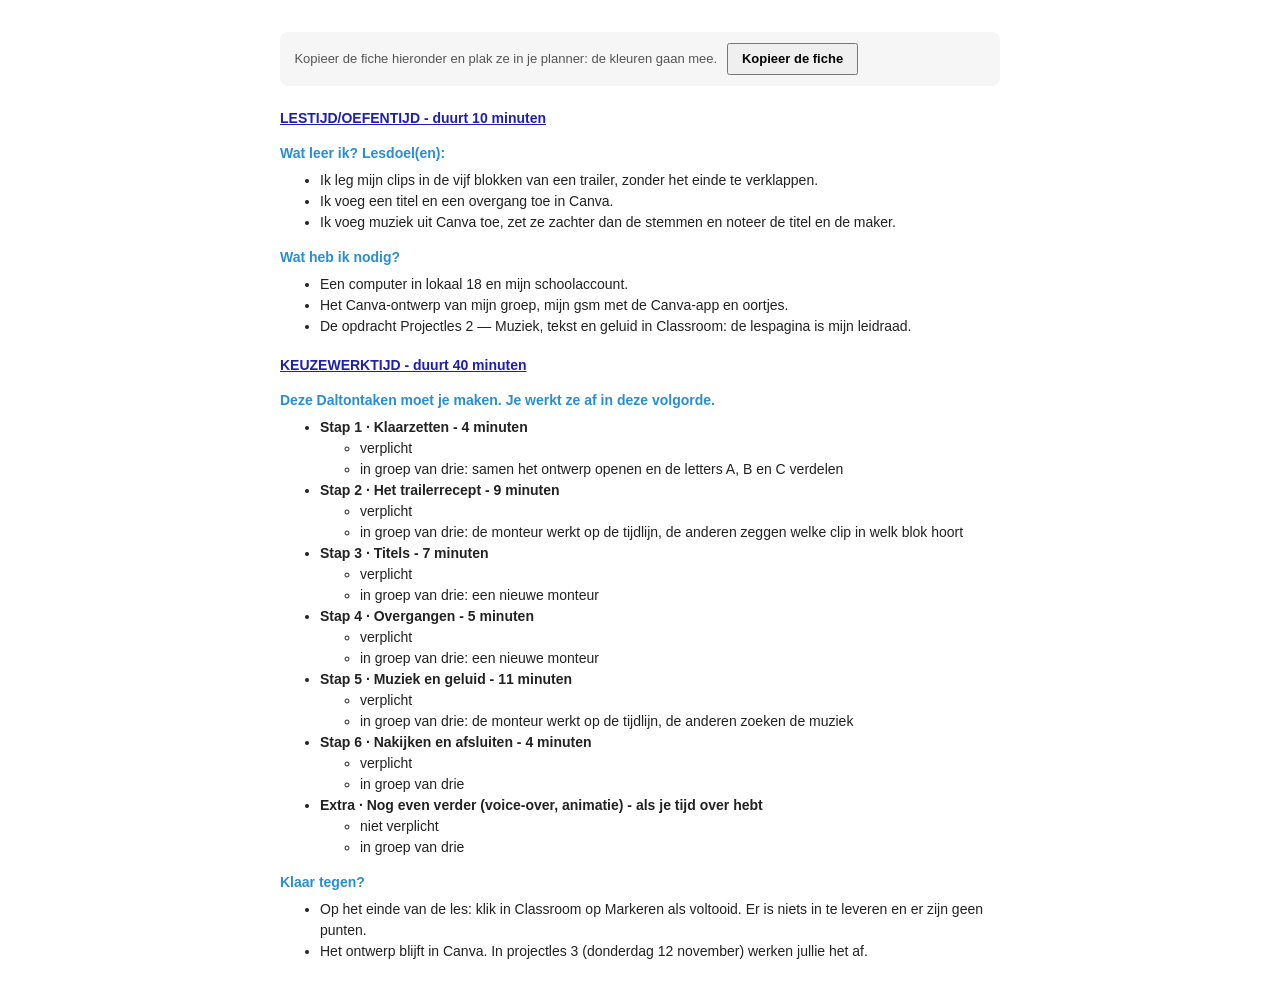
==== dalton-lesfiche.html @ 351293ef "Projectles 2: Muziek, tekst en geluid (leidraad, geen punten) Co-Authored-By: Claude Sonnet 5.5 <nor" ====
<!DOCTYPE html>
<html lang="nl-BE">
<head>
<meta charset="UTF-8">
<meta name="viewport" content="width=device-width, initial-scale=1">
<title>Dalton-lesfiche · 3MWWE · Projectles 2 — Muziek, tekst en geluid</title>
<!--
  Dalton-lesfiche voor de leerlingen, in de kleurcode van het Dalton-sjabloon:
    tijdsblokken  #1D1FB4  vet + onderlijnd
    tussenkoppen  #288ED4  vet
    tekst         #222222  (taaktitels vet)
  De opmaak staat INLINE, zodat ze meekomt als je kopieert en plakt in je planner.
  Keuzewerktijd = 50 minuten - instructietijd.
-->
<style>
  body { margin: 2rem auto; max-width: 720px; padding: 0 1rem; background: #fff; }
  .uitleg { font: 13px/1.5 Arial, sans-serif; color: #555; background: #f6f6f6; border-radius: 8px; padding: .7rem .9rem; margin-bottom: 1.4rem; }
  .uitleg button { font: inherit; font-weight: bold; margin-left: .4rem; padding: .25rem .8rem; cursor: pointer; }
</style>
</head>
<body>

<p class="uitleg">Kopieer de fiche hieronder en plak ze in je planner: de kleuren gaan mee.
  <button type="button" id="kopieer">Kopieer de fiche</button> <span id="gemeld"></span></p>

<div id="fiche" style="font-family: 'Open Sans', Arial, sans-serif; font-size: 14px; line-height: 1.5; color: #222222;">
  <p style="margin: 0 0 14px;"><span style="color: #1D1FB4; font-weight: bold; text-decoration: underline;">LESTIJD/OEFENTIJD - duurt 10 minuten</span></p>

  <p style="margin: 0 0 6px; color: #288ED4; font-weight: bold;">Wat leer ik? Lesdoel(en):</p>
  <ul style="margin: 0 0 14px; list-style-type: disc;">
    <li>Ik leg mijn clips in de vijf blokken van een trailer, zonder het einde te verklappen.</li>
    <li>Ik voeg een titel en een overgang toe in Canva.</li>
    <li>Ik voeg muziek uit Canva toe, zet ze zachter dan de stemmen en noteer de titel en de maker.</li>
  </ul>

  <p style="margin: 0 0 6px; color: #288ED4; font-weight: bold;">Wat heb ik nodig?</p>
  <ul style="margin: 0 0 18px; list-style-type: disc;">
    <li>Een computer in lokaal 18 en mijn schoolaccount.</li>
    <li>Het Canva-ontwerp van mijn groep, mijn gsm met de Canva-app en oortjes.</li>
    <li>De opdracht Projectles 2 — Muziek, tekst en geluid in Classroom: de lespagina is mijn leidraad.</li>
  </ul>

  <p style="margin: 0 0 14px;"><span style="color: #1D1FB4; font-weight: bold; text-decoration: underline;">KEUZEWERKTIJD - duurt 40 minuten</span></p>

  <p style="margin: 0 0 6px; color: #288ED4; font-weight: bold;">Deze Daltontaken moet je maken. Je werkt ze af in deze volgorde.</p>
  <ul style="margin: 0 0 14px; list-style-type: disc;">
    <li><strong>Stap 1 · Klaarzetten - 4 minuten</strong>
      <ul style="list-style-type: circle;"><li>verplicht</li><li>in groep van drie: samen het ontwerp openen en de letters A, B en C verdelen</li></ul></li>
    <li><strong>Stap 2 · Het trailerrecept - 9 minuten</strong>
      <ul style="list-style-type: circle;"><li>verplicht</li><li>in groep van drie: de monteur werkt op de tijdlijn, de anderen zeggen welke clip in welk blok hoort</li></ul></li>
    <li><strong>Stap 3 · Titels - 7 minuten</strong>
      <ul style="list-style-type: circle;"><li>verplicht</li><li>in groep van drie: een nieuwe monteur</li></ul></li>
    <li><strong>Stap 4 · Overgangen - 5 minuten</strong>
      <ul style="list-style-type: circle;"><li>verplicht</li><li>in groep van drie: een nieuwe monteur</li></ul></li>
    <li><strong>Stap 5 · Muziek en geluid - 11 minuten</strong>
      <ul style="list-style-type: circle;"><li>verplicht</li><li>in groep van drie: de monteur werkt op de tijdlijn, de anderen zoeken de muziek</li></ul></li>
    <li><strong>Stap 6 · Nakijken en afsluiten - 4 minuten</strong>
      <ul style="list-style-type: circle;"><li>verplicht</li><li>in groep van drie</li></ul></li>
    <li><strong>Extra · Nog even verder (voice-over, animatie) - als je tijd over hebt</strong>
      <ul style="list-style-type: circle;"><li>niet verplicht</li><li>in groep van drie</li></ul></li>
  </ul>

  <p style="margin: 0 0 6px; color: #288ED4; font-weight: bold;">Klaar tegen?</p>
  <ul style="margin: 0; list-style-type: disc;">
    <li>Op het einde van de les: klik in Classroom op Markeren als voltooid. Er is niets in te leveren en er zijn geen punten.</li>
    <li>Het ontwerp blijft in Canva. In projectles 3 (donderdag 12 november) werken jullie het af.</li>
  </ul>
</div>

<script>
  // Kopieert de fiche MET opmaak (kleuren, vet, onderlijnd) naar het klembord.
  // 1) moderne klembordfunctie met HTML, 2) oudere manier, 3) anders: fiche selecteren.
  var knop = document.getElementById('kopieer'), melding = document.getElementById('gemeld');
  var fiche = document.getElementById('fiche');
  function selecteer() {
    var bereik = document.createRange(); bereik.selectNodeContents(fiche);
    var sel = window.getSelection(); sel.removeAllRanges(); sel.addRange(bereik);
  }
  function oudeManier() {
    selecteer();
    var gelukt = false;
    try { gelukt = document.execCommand('copy'); } catch (e) { gelukt = false; }
    melding.textContent = gelukt ? 'Gekopieerd. Plak het in je planner.'
                                 : 'De fiche is geselecteerd: druk nu op Cmd + C (of Ctrl + C).';
  }
  knop.addEventListener('click', function () {
    if (navigator.clipboard && window.ClipboardItem) {
      var item = new ClipboardItem({
        'text/html': new Blob([fiche.outerHTML], { type: 'text/html' }),
        'text/plain': new Blob([fiche.innerText], { type: 'text/plain' })
      });
      navigator.clipboard.write([item]).then(function () {
        melding.textContent = 'Gekopieerd. Plak het in je planner.';
      }, oudeManier);
    } else {
      oudeManier();
    }
  });
</script>
</body>
</html>
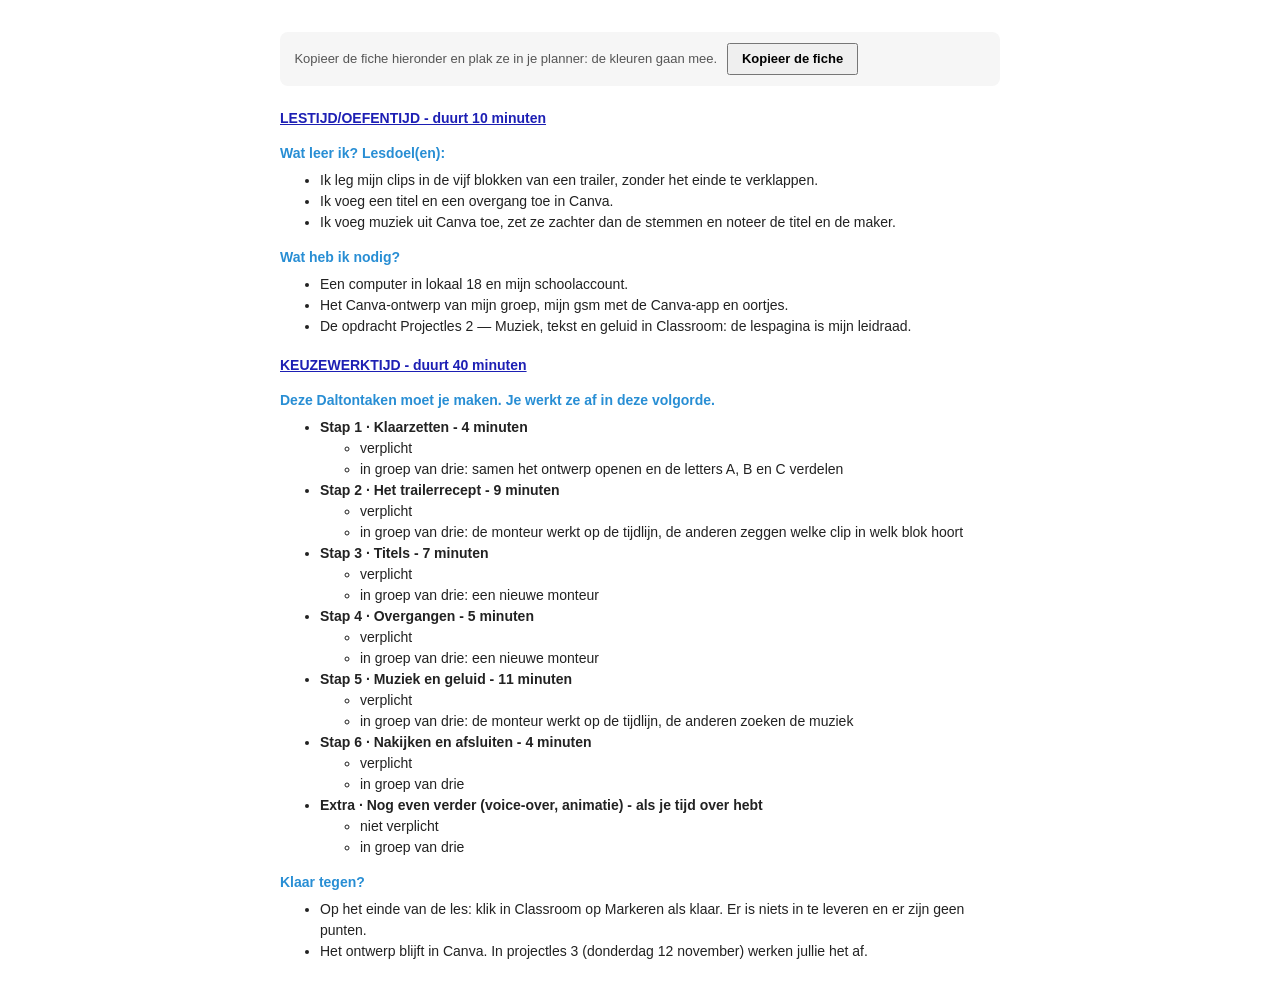
==== commit 2d1f3f4c: "Nagekeken: Markeren als klaar (Classroom-help), muziek eerst inkorten dan vervagen, EDU = hoogstens " ====
--- a/dalton-lesfiche.html
+++ b/dalton-lesfiche.html
@@ -62,7 +62,7 @@
 
   <p style="margin: 0 0 6px; color: #288ED4; font-weight: bold;">Klaar tegen?</p>
   <ul style="margin: 0; list-style-type: disc;">
-    <li>Op het einde van de les: klik in Classroom op Markeren als voltooid. Er is niets in te leveren en er zijn geen punten.</li>
+    <li>Op het einde van de les: klik in Classroom op Markeren als klaar. Er is niets in te leveren en er zijn geen punten.</li>
     <li>Het ontwerp blijft in Canva. In projectles 3 (donderdag 12 november) werken jullie het af.</li>
   </ul>
 </div>
